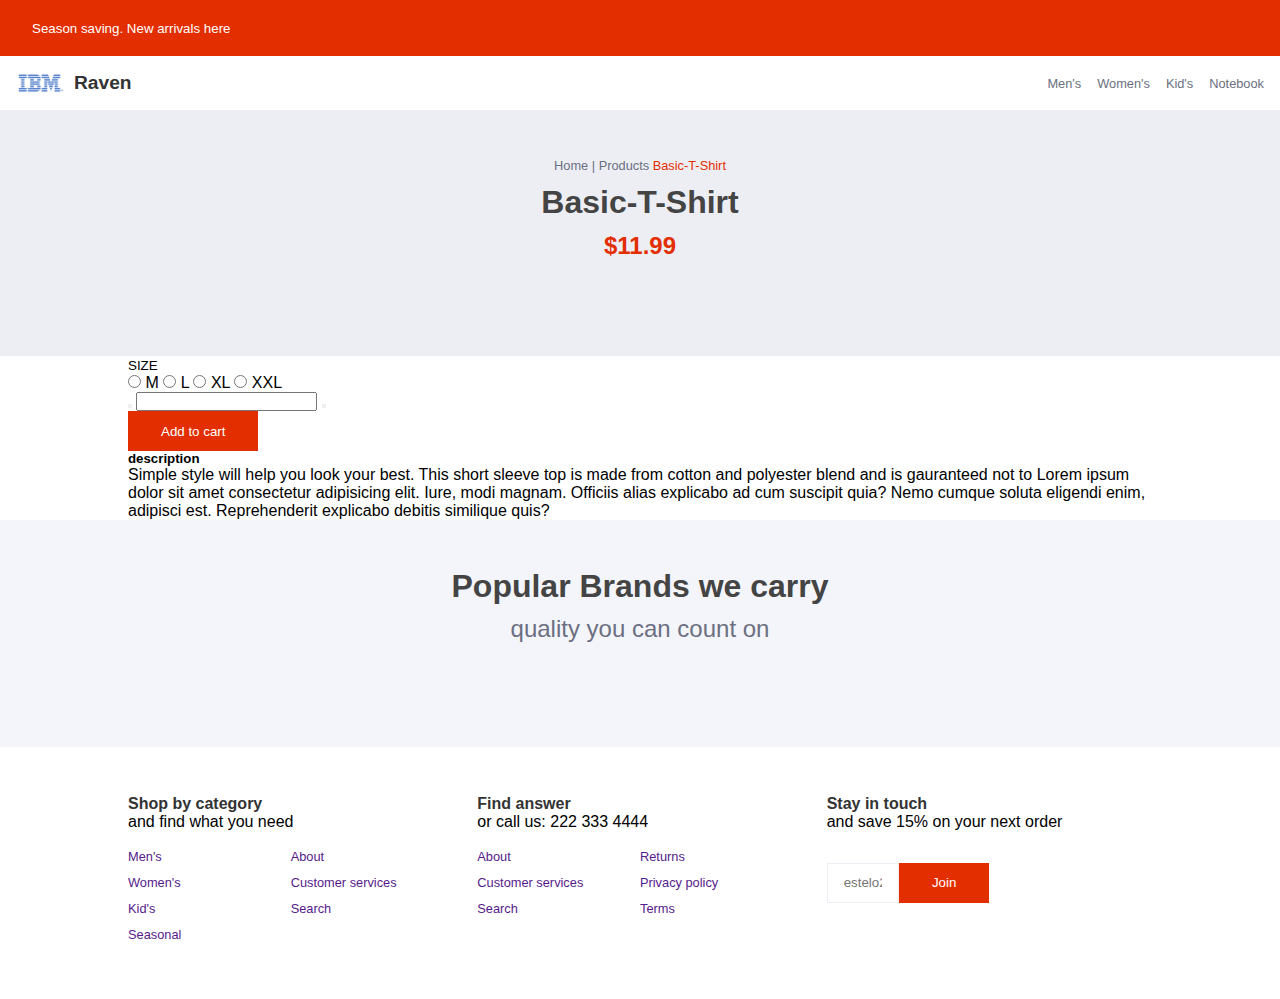
==== product.html @ 664489bb "added some styles" ====
<!DOCTYPE html>
<html lang="en">
<head>
  <meta charset="UTF-8">
  <meta name="viewport" content="width="device-width, minimum-scale=1, maximum-scale=1 >
  <meta http-equiv="X-UA-Compatible" content="IE=edge">
  <link rel="stylesheet" href="https://cdn.jsdelivr.net/npm/slick-carousel@1.8.1/slick/slick.css">
  <link rel="stylesheet" href="https://cdn.jsdelivr.net/npm/slick-carousel@1.8.1/slick/slick-theme.css">
  <link rel="stylesheet" href="./assets/css/styles.css" />
  <meta name="viewport" content="width=device-width, initial-scale=1.0">
  <title>Document</title>
</head>
<body>
  <input type="checkbox" id="toggle-nav" />
  <div class="mobile-nav">
    <div class="mobile-nav-header">
      <span>Menu</span>
      <div class="close-btn">
        <label for="toggle-nav">
          <ion-icon name="close-circle-outline"></ion-icon>
        </label>
      </div>
    </div>
    <div class="mobile-nav-menu">
      <ul>
        <li><a href="#">Men's</a></li>
        <li><a href="#">Women's</a></li>
        <li><a href="#">Kid's</a></li>
        <li><a href="#">Seasonal's</a></li>
      </ul>
    </div>
  </div> 
  <header>
    <nav>
      <div class="top-header">
        <small>Season saving. New arrivals here</small>
        <div class="nav-icons">
          <ion-icon name="search-outline"></ion-icon>
          <ion-icon name="bag-outline"></ion-icon>
          <ion-icon name="person-outline"></ion-icon>
        </div>
      </div>
      <div class="bottom-header">
        <div class="brand">
          <img src="/assets/img/logo4.png" alt="" width="50px" />
          <h5>Raven</h5>
        </div>
        <ul>
          <li><a href="#">Men's</a></li>
          <li><a href="#">Women's</a></li>
          <li><a href="#">Kid's</a></li>
          <li><a href="#">Notebook</a></li>
        </ul>
        <label for="toggle-nav">
          <ion-icon name="filter-circle-outline"></ion-icon>
        </label>
      </div>
    </nav>
  </header>

  <main>
    <div class="product-header">
      <div class="wrapper">
        <div class="breadcrumb">
          <a href="#">Home</a> | <a href="#">Products</a>
          <span>Basic-T-Shirt</span>
        </div>
        <h1>Basic-T-Shirt</h1>
        <h3>$11.99</h3>

        <div class="share-btn">
          <ion-icon name="logo-facebook"></ion-icon>
          <ion-icon name="logo-twitter"></ion-icon>
          <ion-icon name="logo-pinterest"></ion-icon>
        </div>
      </div>
    </div>

    <div class="product-body">
      <div class="wrapper">
        <div class="product-body-grid">
          <div 
            class="product-photo" 
            style="background-image:url('https://images.pexels.com/photos/5868262/pexels-photo-5868262.jpeg?auto=compress&cs=tinysrgb&dpr=1&w=500')"
          >

          </div>
          <div class="product-details">
            <div class="product-size">
              <small>SIZE</small>
              <div class="size-wrapper">
                <label for="">
                  <input type="radio" name="size" />
                  <span>M</span>
                </label>
                <label for="">
                  <input type="radio" name="size" />
                  <span>L</span>
                </label>
                <label for="">
                  <input type="radio" name="size" />
                  <span>XL</span>
                </label>
                <label for="">
                  <input type="radio" name="size" />
                  <span>XXL</span>
                </label>
              </div>
            </div>
            <div class="product-controls">
              <div class="product-update-btn">
                <button>
                  <ion-icon name="remove-circle-outline"></ion-icon>
                </button>
                <input type="1" />
                <button>
                  <ion-icon name="add-circle-outline"></ion-icon>
                </button>
              </div>
              <button class="btn btn-main">Add to cart</button>
            </div>
            <div class="product-description">
              <h5>description</h5>
              <div>
                <p>
                  Simple style will help you look your best.
                  This short sleeve top is made from cotton and
                  polyester blend and is gauranteed not to
                  Lorem ipsum dolor sit amet consectetur adipisicing elit. Iure, modi magnam. Officiis alias explicabo ad cum suscipit quia? Nemo cumque soluta eligendi enim, adipisci est. Reprehenderit explicabo debitis similique quis?
                </p>
              </div>
            </div>

          </div>
        </div>
      </div>
    </div>

    <div class="popular-brands">
      <div class="wrapper">
        <div class="brand-header">
          <h2>Popular Brands we carry</h2>
          <p>quality you can count on</p>
        </div>
        <div class="brands-grid">
          <img src="https://upload.wikimedia.org/wikipedia/commons/2/20/Adidas_Logo.svg" alt="" />
          <img src="https://upload.wikimedia.org/wikipedia/commons/2/20/Adidas_Logo.svg" alt="" />
          <img src="https://upload.wikimedia.org/wikipedia/commons/2/20/Adidas_Logo.svg" alt="" />
          <img src="https://upload.wikimedia.org/wikipedia/commons/2/20/Adidas_Logo.svg" alt="" />
          <img src="https://upload.wikimedia.org/wikipedia/commons/2/20/Adidas_Logo.svg" alt="" />
        </div>
      </div>
    </div>

  </main>

  <footer>
    <div class="wrapper">
      <div class="footer-grid">
        <div class="footer-card">
          <h4>Shop by category</h4>
          <p>and find what you need</p>

          <div>
            <ul>
              <li><a href="">Men's</a></li>
              <li><a href="">Women's</a></li>
              <li><a href="">Kid's</a></li>
              <li><a href="">Seasonal</a></li>
            </ul>
            <ul>
              <li><a href="">About</a></li>
              <li><a href="">Customer services</a></li>
              <li><a href="">Search</a></li>
            </ul>
          </div>
        </div>
        <div  class="footer-card">
          <h4>Find answer</h4>
          <p>or call us: 222 333 4444</p>

          <div>
            <ul>
              <li><a href="">About</a></li>
              <li><a href="">Customer services</a></li>
              <li><a href="">Search</a></li>
            </ul>
            <ul>
              <li><a href="">Returns</a></li>
              <li><a href="">Privacy policy</a></li>
              <li><a href="">Terms</a></li>
            </ul>
          </div>
        </div>
        <div  class="footer-card">
          <h4>Stay in touch</h4>
          <p>and save 15% on your next order</p>

          <div>
            <div class="sub-form">
              <input type="email" placeholder="estelo2jz@gmail.com" class="form-control" />
              <button class="btn btn-main">Join</button>
            </div>
          </div>
        </div>
      </div>
    </div>
  </footer>

  <script src="https://cdn.jsdelivr.net/npm/slick-carousel@1.8.1/slick/slick.min.js"></script>
  <script
  src="https://code.jquery.com/jquery-2.2.4.js"></script>
  <script src="https://unpkg.com/ionicons@5.4.0/dist/ionicons.js"></script>
  <script src="https://cdn.jsdelivr.net/npm/slick-carousel@1.8.1/slick/slick.min.js"></script>
  <script type="text/javascript" src="./assets/js/main.js"></script>

  <script>
    $('.slider-container').slick({
      infinite: true,
      slidesToShow: 4,
      slidesToScroll: 4,
      autoplay: true,
      dots: true,
       responsive: [
        {
          breakpoint: 1024,
          settings: {
            slidesToShow: 3,
            slidesToScroll: 3,
            infinite: true,
            dots: true
          }
        },
        {
          breakpoint: 768,
          settings: {
            slidesToShow: 2,
            slidesToScroll: 2
          }
        },
        {
          breakpoint: 580,
          settings: {
            slidesToShow: 1,
            slidesToScroll: 1
          }
        }
        // You can unslick at a given breakpoint now by adding:
        // settings: "unslick"
        // instead of a settings object
      ]
    });
  </script>
</body>
</html>
---- assets/css/styles.css ----
:root {
  --primaryColor: #e32e00;
  --accentColor: #edeef4;
  --textColor: #6b6f81;
}
* {
  padding: 0;
  margin: 0;
  text-decoration: none;
  list-style-type: none;
  box-sizing: border-box;
  font-family: 'Poppins', sans-serif;
}
.top-header,
.bottom-header {
  display: flex;
  align-items: center;
  justify-content: space-between;
  padding: 1rem 2rem;
}
.top-header {
  background: var(--primaryColor);
  color: #fff;

}
.nav-icons ion-icon {
  font-size: 1.3rem;
  margin-left: 1rem;
}
.bottom-header {
  padding: 1rem;
}
.brand {
  display: flex;
}
.brand img {
  margin-right: .5rem;
}
.brand h5 {
  font-size: 1.2rem;
  color: #333;
}
nav ul {
  display: flex;
}
nav li {
  margin-left: 1rem;
}
nav li a {
  font-size: .8rem;
  color: var(--textColor);
  font-weight: 500;
}
nav li a {
  font-size: .8rem;
  color: var(--textColor);
  font-weight: 500;
}
nav label {
  font-size: 2rem;
  display: none;
}

/* Mobile Nav */
#toggle-nav {
  display: none;
}
#toggle-nav:checked ~ .mobile-nav {
  right: 0;
}
.mobile-nav {
  position: fixed;
  z-index: 100;
  height: 100%;
  right: -305px;
  top: 0;
  width: 300px;
  background: var(--accentColor);
  transition: right 300ms;
}
.mobile-nav-header {
  display: flex;
  justify-content: space-between;
  align-content: center;
  padding: 1rem 1.5rem;
}
.close-btn label {
  font-size: 2rem;
  cursor: pointer;
}
.mobile-nav-menu  {
  padding: .4rem 1.5rem;
}
.mobile-nav-menu li {
  margin-bottom: 1rem;
}
.mobile-nav-menu li a {
  font-size: 1.4rem;
  color: #444;
  font-weight: 600;
}

.hero-section {
  height: 65vh;
  background-image: url('https://images.pexels.com/photos/749353/pexels-photo-749353.jpeg?auto=compress&cs=tinysrgb&dpr=1&w=500');
  background-size: cover;
  background-repeat: no-repeat;
  display: flex;
  justify-content: center;
  align-items: center;
  flex-direction: column;
}
.hero-section h1 {
  font-size: 3.2rem;
  color: #fff;
}
.hero-section p {
  font-size: 2.3rem;
  color: #fff;
  
}

.wrapper {
  width: 80%;
  margin: auto;
}
.form-control {
  width: 100%;
  display: block;
  height: 40px;
  border: 1px solid #edeef4;
  padding: .4rem 1rem;
  outline: none;
}
.btn {
  height: 40px;
  padding: 0rem 2rem;
  text-align: center;
  outline: none;
}
.btn-block {
  background: var(--primaryColor);
  width: 100%;
}
.btn-main {
  background: var(--primaryColor);
  color: #fff;
  border: 1px solid var(--primaryColor);
}
.hero-search {
  padding: 1.4rem 0rem;
  background: var(--accentColor);
}
.search-grid {
  display: grid;
  grid-template-columns: repeat(4, 1fr);
  grid-gap: 2rem;
}

.arrival-section {
  padding: 3rem 0rem;
}
.section-header {
  text-align: center;
}
.section-header h2 {
font-size: 2.1rem;
}
.section-header span {
  border-bottom: 3px solid var(--primaryColor);
  padding-bottom: .6rem;
}
.slider-wrapper {
  margin-top: 3.8rem;
}

.slider-container {
  outline: none !important;
  /* display: grid;
  grid-template-columns: ; */
}
.slide {
  border: 1px solid var(--accentColor);
  margin: 0rem 1rem;
  position: relative;
  outline: none !important;

}
.slide-img {
  height: 200px;
  background-size: contain;
  background-repeat: no-repeat;
  background-position: center;
  /* position: relative; */
}
.slide-badge {
  position: relative;
  width: 50px;
  height: 50px;
  display: flex;
  justify-content: center;
  align-items: center;
  flex-direction: column;
  border: 2px solid var(--primaryColor);
  background: #fff;
  border-radius: 50%;
  padding: .5rem;
  font-size: .75rem;
  font-weight: 600;
  /* left: -5px;
  top: -5px; */
}
.slide-info {
  padding: 1rem;
  text-align: left;
}
.slide-info h3 {
  font-size: .9rem;
  color: #333;
  margin-bottom: .6rem;
}
.price {
  margin-bottom: 1.2rem;
}
.price span {
  font-weight: 700;
  color: var(--primaryColor);
  border: none !important;
}
.price span:last-child {
  text-decoration: line-through;
}
.banner-section {
  background-image: url('https://images.pexels.com/photos/346746/pexels-photo-346746.jpeg?auto=compress&cs=tinysrgb&dpr=1&w=500');
  background-repeat: no-repeat;
  background-size: cover;
  height: 70vh;
  background-position: center;
}
.banner-section .wrapper {
  display: flex;
  justify-content: flex-end;
  width: 50%;
  padding: 3rem 0rem;
}
.banner-text {
  height: 65vh;
  display: flex;
  justify-content: center;
  flex-direction: column;
}
.banner-text h1 {
  font-size: 3rem;
  color: #333;
}
.banner-text p {
  font-size: 3.5rem;
  columns: #333;
  margin-bottom: 1rem;
}
.banner-text button {
  display: inline;
  padding: 0rem;
}

.promo-grid {
  display: grid;
  grid-template-columns: 40% 30% 30%;
  grid-gap: 2rem;
  align-items: center;
}
.promo-section .wrapper {
  padding: 3rem 0rem;
}
.promo-banner-text {
  text-align: center;
}
.promo-banner-text h2 {
  font-size: 2rem;
  font-weight: 7000;
}
.promo-banner-text p {
  font-size: 2rem;
  columns: #333;
  margin-top: .5rem;
  margin-bottom: 1rem;
}
.promo-banner-text button {
  padding: .6rem 4rem;
}
.promo-card {
  text-align: center;
}
.promo-card a {
  font-weight: bold;
  color: var(--textColor)
}
.promo-2 {
  background: #f4f5fa;
  padding: 3.5rem 0rem;
}
.promo-2 .wrapper {
  display: flex;
  grid-template-columns: 40% 60%;
  grid-gap: 2rem;
}
.promo-2 .promo-banner-text h2 {
  margin-bottom: 1rem;
}
.promo-2-text p {
  font-size: 1.1rem;
  columns: #444;
}
.promo-2-text span {
  text-decoration: underline;
}
.promo-2-text span,
.promo-2-text small {
  display: inline-block;
  margin-top: 1rem;
  color: var(--textColor);
  margin-right: 1rem;
}
.features-section {
  padding: 2.5rem 0;
}
.features-grid {
  display: grid;
  grid-template-columns: repeat(5, 1fr);
}
.feature-single {
  text-align: center;
  /* display: flex;
  justify-content: center; */
}
.feature-single ion-icon {
  font-size: 3rem;
  color: var(--textColor);
}
.feature-single div + span {
  font-size: 1.1rem;
  color: #333;
  font-weight: 500;
  display: inline-block;
  margin-top: 1rem;
}
.popular-brands {
  background: #f4f5fa;
  padding: 3rem 0rem;
}
.brand-header {
  text-align: center;
}
.brand-header h2 {
  font-size: 2rem;
  color: #444;
  margin-bottom: .6rem;
}
.brand-header p {
  font-size: 1.5rem;
  color: var(--textColor);
  margin-bottom: 1rem;
}
.brands-grid {
  display: grid;
  grid-template-columns: repeat(5,1fr);
}
.brands-grid img {
  width: 100% !important;
  padding: 20px;
}
footer {
  padding: 3rem 0rem;
}
.footer-grid {
  display: grid;
  grid-template-columns: repeat(3, 1fr);
  grid-gap: 1.5rem;
}
.footer-card h4,
.footer-form h4 {
  color: #333;
}
.footer-card span,
.footer-form {
  font-size: .85rem;
  color: var(--textColor)
}
.footer-card div {
  margin-top: 1rem;
  display: grid;
  grid-template-columns: repeat(2,1fr);
}
.footer-card li {
  margin-bottom: .5rem;
}
.footer-card li a {
  font-size: .8rem;
}
.footer-form div {
  margin-top: 1rem;
  display: flex;
}
.footer-form input {
  flex: 1;
}

/* Product page */
.product-header {
  background: var(--accentColor);
  padding: 3rem 0rem 6rem 0rem;
  text-align: center;
}
.product-header .breadcrumb,
.product-header .breadcrumb a {
  font-size: .8rem;
  color: var(--textColor);
}
.product-header .breadcrumb span {
  color: var(--primaryColor);
}
.product-header h1 {
  color: #444;
  margin: .7rem 0rem;
}
.product-header h3 {
  font-size: 1.5rem;
  color: var(--primaryColor);
}
.product-header ion-icon {
  color: var(--primaryColor);
}

@media only screen and (max-width: 768px) {
  nav ul {
    display: none;
  }
  nav label {
    display: inline-block;
  }
  .search-grid {
    grid-template-columns: repeat(2,1fr);
  }
  .promo-grid,
  .promo-2 .wrapper {
    grid-template-columns: 100%;
  }
  .features-grid,
  .brands-grid {
    grid-template-columns: repeat(3, 1fr);
  }
  .footer-grid {
    grid-template-columns: 100%;
  }
}
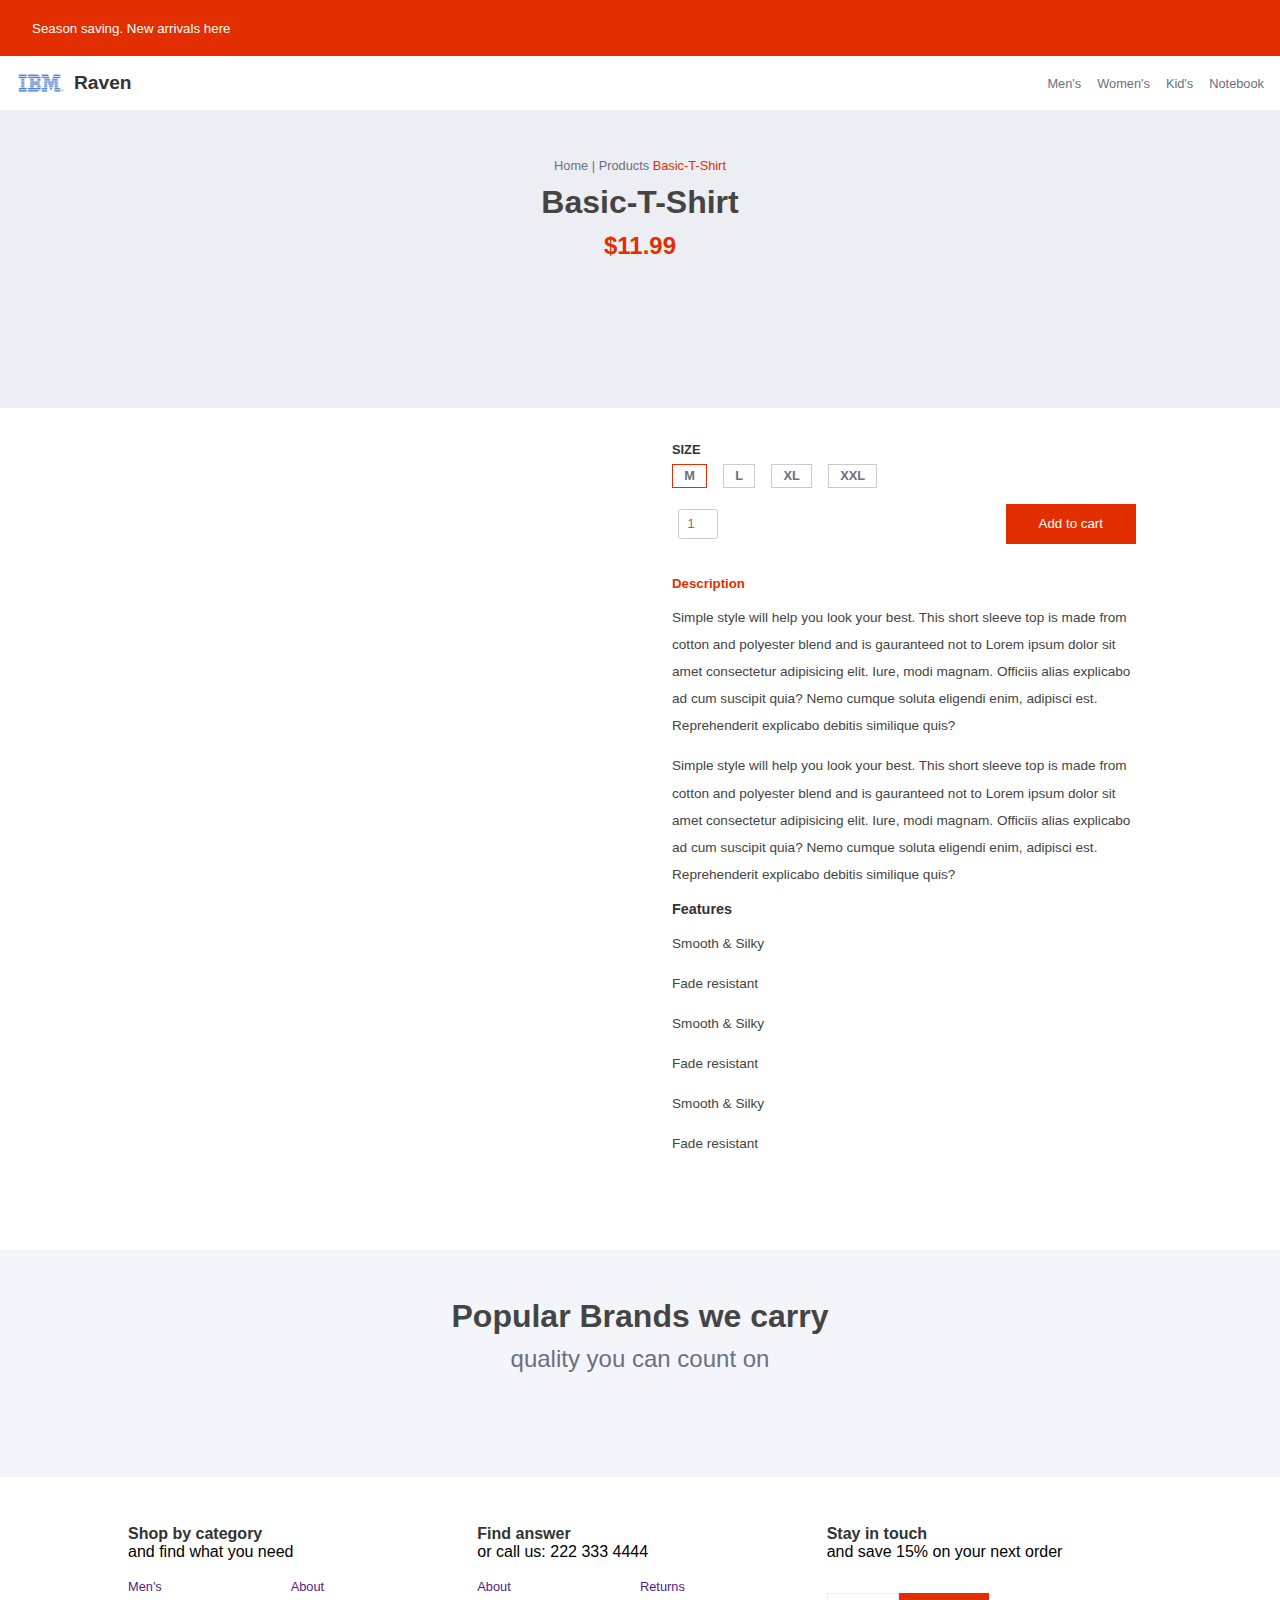
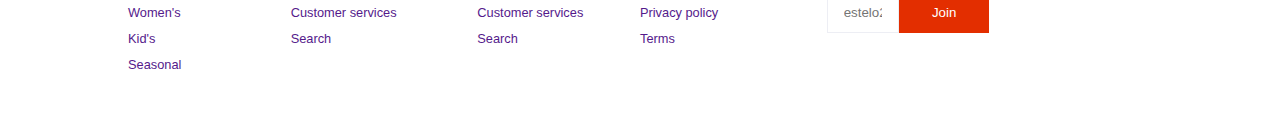
==== commit dcf1ecbb: "done, but bugs are around still" ====
--- a/product.html
+++ b/product.html
@@ -90,7 +90,7 @@
               <small>SIZE</small>
               <div class="size-wrapper">
                 <label for="">
-                  <input type="radio" name="size" />
+                  <input type="radio" checked name="size" />
                   <span>M</span>
                 </label>
                 <label for="">
@@ -110,24 +110,40 @@
             <div class="product-controls">
               <div class="product-update-btn">
                 <button>
-                  <ion-icon name="remove-circle-outline"></ion-icon>
+                  <ion-icon name="remove-circle"></ion-icon>
                 </button>
-                <input type="1" />
+                <input type="number" text="1" placeholder="1" />
                 <button>
-                  <ion-icon name="add-circle-outline"></ion-icon>
+                  <ion-icon name="add-circle"></ion-icon>
                 </button>
               </div>
               <button class="btn btn-main">Add to cart</button>
             </div>
             <div class="product-description">
-              <h5>description</h5>
-              <div>
+              <h5>Description</h5>
+              <div class="product-full-desc">
                 <p>
                   Simple style will help you look your best.
                   This short sleeve top is made from cotton and
                   polyester blend and is gauranteed not to
                   Lorem ipsum dolor sit amet consectetur adipisicing elit. Iure, modi magnam. Officiis alias explicabo ad cum suscipit quia? Nemo cumque soluta eligendi enim, adipisci est. Reprehenderit explicabo debitis similique quis?
                 </p>
+                <p>
+                  Simple style will help you look your best.
+                  This short sleeve top is made from cotton and
+                  polyester blend and is gauranteed not to
+                  Lorem ipsum dolor sit amet consectetur adipisicing elit. Iure, modi magnam. Officiis alias explicabo ad cum suscipit quia? Nemo cumque soluta eligendi enim, adipisci est. Reprehenderit explicabo debitis similique quis?
+                </p>
+
+                <h5>Features</h5>
+                <ul>
+                  <li>Smooth & Silky</li>
+                  <li>Fade resistant</li>
+                  <li>Smooth & Silky</li>
+                  <li>Fade resistant</li>
+                  <li>Smooth & Silky</li>
+                  <li>Fade resistant</li>
+                </ul>
               </div>
             </div>
 
--- a/assets/css/styles.css
+++ b/assets/css/styles.css
@@ -408,7 +408,7 @@
 /* Product page */
 .product-header {
   background: var(--accentColor);
-  padding: 3rem 0rem 6rem 0rem;
+  padding: 3rem 0rem 7rem 0rem;
   text-align: center;
 }
 .product-header .breadcrumb,
@@ -425,10 +425,117 @@
 }
 .product-header h3 {
   font-size: 1.5rem;
-  color: var(--primaryColor);
+  color: var(--primaryColor);   
+  margin-bottom: 1.1rem;
+
 }
 .product-header ion-icon {
   color: var(--primaryColor);
+  font-size: 1.3rem;
+  display: inline-block;
+  margin: 0rem .5rem;
+}
+.product-body {
+  padding-bottom: 3rem;
+}
+.product-body .wrapper {
+  background: var(--backgroundColor);
+  /* margin-top: -4rem; */
+}
+.product-body-grid {
+  display: grid;
+  grid-template-columns: repeat(2, 1fr);
+  grid-gap: 2rem;
+}
+.product-photo {
+  background-size: cover;
+  background-repeat: no-repeat;
+  height: 450px;
+  background-position: center;
+}
+.product-details {
+  padding: 2rem 1rem;
+}
+.size-wrapper {
+  display: flex;
+  margin-bottom: 1.2rem;
+}
+.product-size small {
+  font-size: .8rem;
+  font-weight: 700;
+  color: #333;
+  display: inline-block;
+  margin-bottom: .6rem;
+}
+.size-wrapper label {
+  display: inline-block;
+  margin-right: 1rem;
+}
+.size-wrapper input[type=radio] {
+  display: none;
+}
+.size-wrapper span {
+  font-size: .8rem;
+  font-weight: 700;
+  padding: .2rem .7rem;
+  color: var(--textColor);
+  border: 1px solid #ccc;
+}
+.size-wrapper input[type=radio]:checked + span {
+  border: 1px solid var(--primaryColor);
+}
+.product-controls {
+  display: flex;
+  justify-content: space-between;
+}
+.product-update-btn {
+  display: flex;
+  align-items: center;
+}
+.product-update-btn input {
+  height: 30px;
+  width: 40px;
+  border: 1px solid #ccc;
+  border-radius: 3px;
+  margin: 0rem .4rem;
+  text-align: center;
+}
+.product-update-btn button {
+  border: none;
+  outline: none;
+  font-size: 1.3rem;
+  background: transparent;
+  display: flex;
+  align-items: center;
+  justify-content: center;
+  color: var(--primaryColor);
+}
+.product-description {
+  margin-top: 2rem;
+}
+.product-description h5 {
+  color: var(--primaryColor);
+  margin-bottom: .8rem;
+}
+.product-full-desc h1,
+.product-full-desc h2,
+.product-full-desc h3,
+.product-full-desc h4,
+.product-full-desc h5 {
+  color: #333 !important;
+  margin-bottom: .8rem;
+  font-size: .9rem;
+}
+.product-full-desc p {
+  margin-bottom: .8rem;
+}
+.product-full-desc p,
+.product-full-desc li {
+  font-size: .85rem !important;
+  line-height: 1.7rem;
+  font-weight: 500;
+  color: #444;
+  margin-bottom: .8rem;
 }
 
 @media only screen and (max-width: 768px) {
